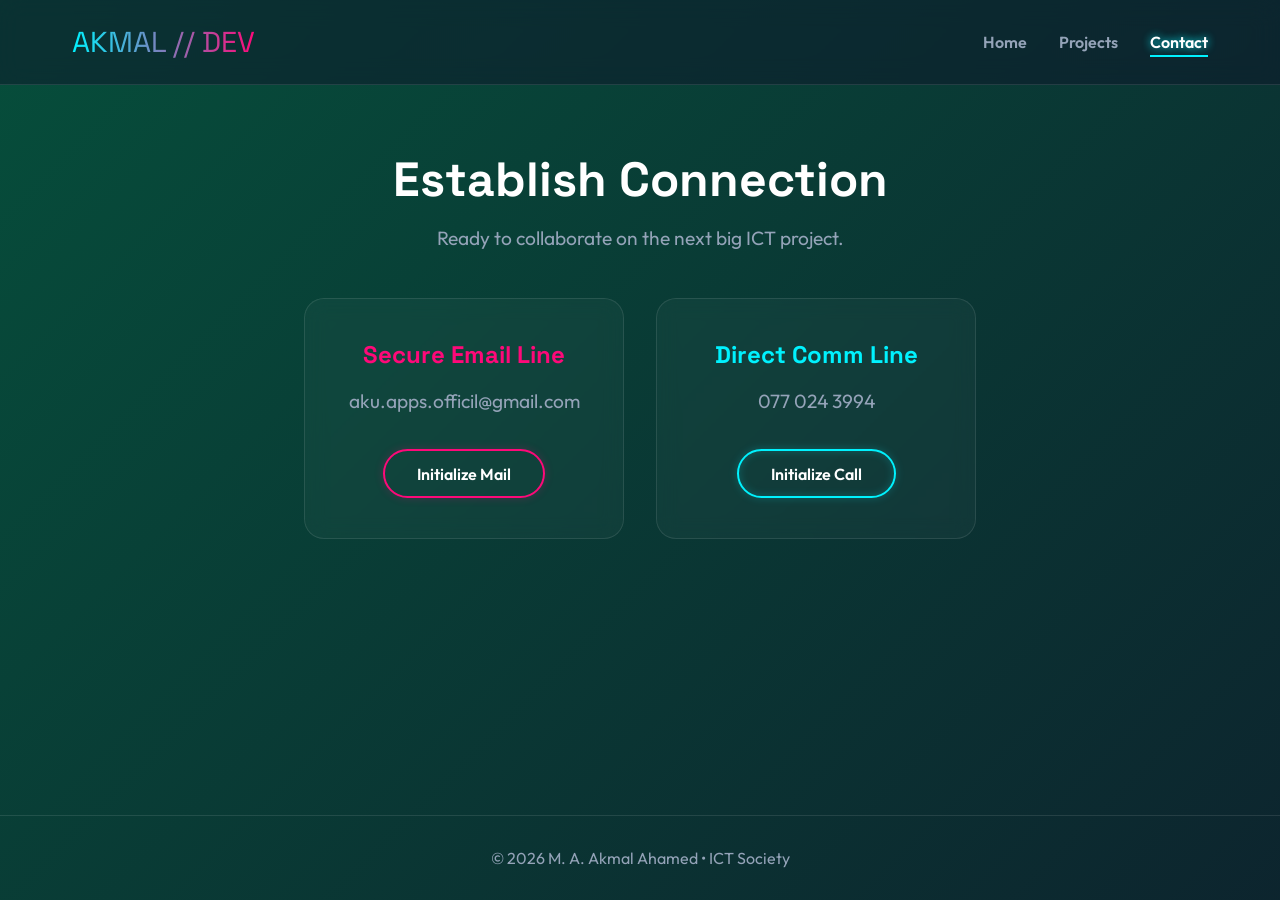
==== contact.html @ c20bb5a7 "Create contact.html" ====
<!DOCTYPE html>
<html lang="en">
<head>
  <meta charset="UTF-8">
  <meta name="viewport" content="width=device-width, initial-scale=1.0">
  <title>Contact | M. A. Akmal Ahamed</title>
  <link rel="stylesheet" href="style.css">
</head>
<body>

  <header>
    <nav>
      <div class="logo">AKMAL // DEV</div>
      <ul>
        <li><a href="index.html">Home</a></li>
        <li><a href="projects.html">Projects</a></li>
        <li><a href="contact.html" class="active">Contact</a></li>
      </ul>
    </nav>
  </header>

  <main>
    <div style="text-align: center; animation: floatUp 1s ease;">
      <h1 style="font-family: 'Space Grotesk'; font-size: 3rem; margin-bottom: 1rem;">Establish Connection</h1>
      <p style="color: var(--text-sub); margin-bottom: 3rem; font-size: 1.2rem;">Ready to collaborate on the next big ICT project.</p>
    </div>

    <div class="grid" style="max-width: 800px; margin: 0 auto;">
      <div class="card" style="text-align: center;">
        <h3 style="color: var(--accent-pink);">Secure Email Line</h3>
        <p style="font-size: 1.2rem; margin-bottom: 2rem;">aku.apps.officil@gmail.com</p>
        <a href="mailto:aku.apps.officil@gmail.com" class="btn" style="border-color: var(--accent-pink); box-shadow: 0 0 10px rgba(254,9,121,0.2);">Initialize Mail</a>
      </div>

      <div class="card" style="text-align: center;">
        <h3 style="color: var(--accent-cyan);">Direct Comm Line</h3>
        <p style="font-size: 1.2rem; margin-bottom: 2rem;">077 024 3994</p>
        <a href="tel:0770243994" class="btn">Initialize Call</a>
      </div>
    </div>
  </main>

  <footer>
    <p>© 2026 M. A. Akmal Ahamed • ICT Society</p>
  </footer>

</body>
</html>
---- style.css ----
@import url('https://fonts.googleapis.com/css2?family=Outfit:wght@300;400;600&family=Space+Grotesk:wght@700&display=swap');

:root {
  --bg-gradient: linear-gradient(-45deg, #0f172a, #1e1b4b, #0f172a, #064e3b);
  --glass-bg: rgba(255, 255, 255, 0.03);
  --glass-border: rgba(255, 255, 255, 0.1);
  --accent-cyan: #00f2fe;
  --accent-pink: #fe0979;
  --text-main: #ffffff;
  --text-sub: #94a3b8;
}

* {
  margin: 0; padding: 0; box-sizing: border-box;
}

body {
  font-family: 'Outfit', sans-serif;
  background: var(--bg-gradient);
  background-size: 400% 400%;
  animation: gradientBG 15s ease infinite;
  color: var(--text-main);
  min-height: 100vh;
  display: flex;
  flex-direction: column;
  overflow-x: hidden;
}

@keyframes gradientBG {
  0% { background-position: 0% 50%; }
  50% { background-position: 100% 50%; }
  100% { background-position: 0% 50%; }
}

/* Glassmorphism Header */
header {
  background: rgba(15, 23, 42, 0.5);
  backdrop-filter: blur(12px);
  -webkit-backdrop-filter: blur(12px);
  position: sticky; top: 0; z-index: 100;
  border-bottom: 1px solid var(--glass-border);
}

nav {
  max-width: 1200px; margin: 0 auto; padding: 1.5rem 2rem;
  display: flex; justify-content: space-between; align-items: center;
}

.logo {
  font-family: 'Space Grotesk', sans-serif;
  font-size: 1.8rem;
  background: linear-gradient(to right, var(--accent-cyan), var(--accent-pink));
  -webkit-background-clip: text;
  -webkit-text-fill-color: transparent;
  animation: pulse 2s infinite alternate;
}

@keyframes pulse {
  0% { filter: drop-shadow(0 0 5px rgba(0, 242, 254, 0.4)); }
  100% { filter: drop-shadow(0 0 15px rgba(254, 9, 121, 0.6)); }
}

nav ul { display: flex; list-style: none; gap: 2rem; }
nav a {
  color: var(--text-sub); text-decoration: none; font-weight: 600;
  transition: all 0.3s ease; position: relative;
}

nav a::after {
  content: ''; position: absolute; width: 0; height: 2px;
  bottom: -5px; left: 0; background: var(--accent-cyan);
  transition: width 0.3s ease;
}

nav a:hover::after, nav a.active::after { width: 100%; }
nav a:hover, nav a.active { color: #fff; text-shadow: 0 0 8px var(--accent-cyan); }

main { max-width: 1200px; margin: 0 auto; padding: 4rem 2rem; flex: 1; }

/* Hero Section */
.hero { text-align: center; animation: floatUp 1s cubic-bezier(0.16, 1, 0.3, 1); }

@keyframes floatUp {
  0% { opacity: 0; transform: translateY(40px); }
  100% { opacity: 1; transform: translateY(0); }
}

.badge {
  display: inline-block; padding: 0.5rem 1.2rem;
  background: rgba(254, 9, 121, 0.1); border: 1px solid var(--accent-pink);
  border-radius: 30px; font-size: 0.9rem; letter-spacing: 1px;
  margin-bottom: 2rem; box-shadow: 0 0 15px rgba(254, 9, 121, 0.2);
}

.hero h1 {
  font-family: 'Space Grotesk', sans-serif; font-size: 4rem; line-height: 1.1; margin-bottom: 1rem;
}

.typing-container {
  font-size: 1.5rem; color: var(--accent-cyan); margin-bottom: 2rem;
  font-family: 'Space Grotesk', monospace;
}

.hero p {
  color: var(--text-sub); font-size: 1.2rem; max-width: 600px; margin: 0 auto 3rem; line-height: 1.6;
}

/* Glass Cards */
.grid {
  display: grid; grid-template-columns: repeat(auto-fit, minmax(320px, 1fr)); gap: 2rem;
}

.card {
  background: var(--glass-bg); border: 1px solid var(--glass-border);
  backdrop-filter: blur(10px); border-radius: 20px; padding: 2.5rem;
  transition: all 0.4s cubic-bezier(0.175, 0.885, 0.32, 1.275);
  position: relative; overflow: hidden;
}

.card::before {
  content: ''; position: absolute; top: 0; left: -100%; width: 100%; height: 100%;
  background: linear-gradient(90deg, transparent, rgba(255,255,255,0.05), transparent);
  transition: all 0.5s ease;
}

.card:hover::before { left: 100%; }
.card:hover {
  transform: translateY(-10px) scale(1.02);
  border-color: var(--accent-cyan);
  box-shadow: 0 10px 30px rgba(0, 242, 254, 0.15);
}

.card h3 { font-family: 'Space Grotesk', sans-serif; font-size: 1.5rem; margin-bottom: 1rem; color: #fff; }
.card p { color: var(--text-sub); line-height: 1.6; margin-bottom: 1.5rem; }

/* Neon Buttons */
.btn {
  display: inline-block; padding: 0.8rem 2rem;
  background: transparent; color: #fff; text-decoration: none;
  font-weight: 600; border-radius: 30px;
  border: 2px solid var(--accent-cyan);
  box-shadow: 0 0 10px rgba(0, 242, 254, 0.2) inset, 0 0 10px rgba(0, 242, 254, 0.2);
  transition: all 0.3s ease;
}

.btn:hover {
  background: var(--accent-cyan); color: #000;
  box-shadow: 0 0 20px var(--accent-cyan), 0 0 40px var(--accent-cyan);
}

footer { text-align: center; padding: 2rem; color: var(--text-sub); border-top: 1px solid var(--glass-border); }
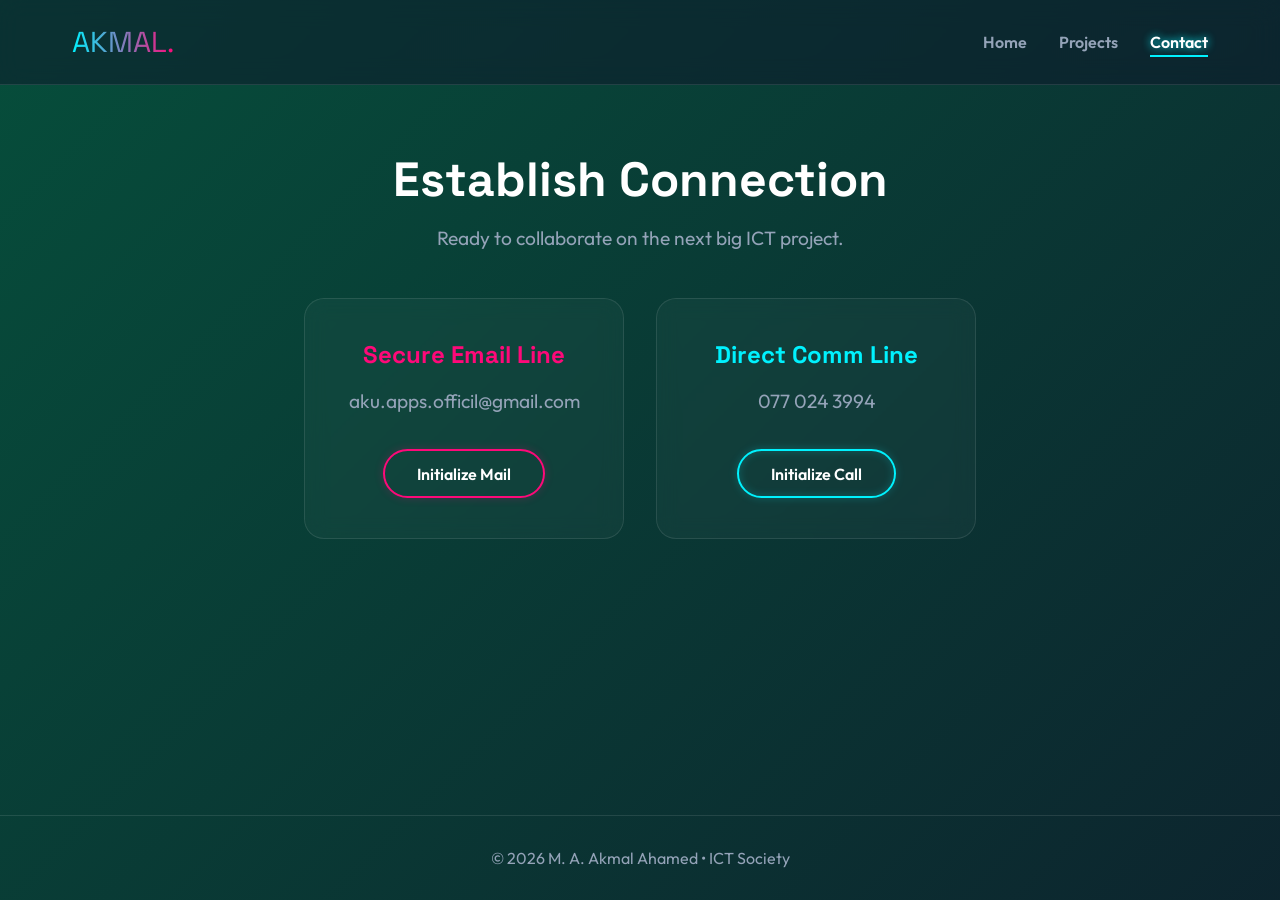
==== commit 21cd0609: "Update contact.html" ====
--- a/contact.html
+++ b/contact.html
@@ -2,7 +2,7 @@
 <html lang="en">
 <head>
   <meta charset="UTF-8">
-  <meta name="viewport" content="width=device-width, initial-scale=1.0">
+  <meta name="viewport" content="width=device-width, initial-scale=1.0, maximum-scale=1.0, user-scalable=no">
   <title>Contact | M. A. Akmal Ahamed</title>
   <link rel="stylesheet" href="style.css">
 </head>
@@ -10,7 +10,7 @@
 
   <header>
     <nav>
-      <div class="logo">AKMAL // DEV</div>
+      <div class="logo">AKMAL<span>.</span></div>
       <ul>
         <li><a href="index.html">Home</a></li>
         <li><a href="projects.html">Projects</a></li>
--- a/style.css
+++ b/style.css
@@ -149,3 +149,51 @@
 }
 
 footer { text-align: center; padding: 2rem; color: var(--text-sub); border-top: 1px solid var(--glass-border); } 
+/* =========================================
+   Mobile Responsiveness & Media Queries
+   ========================================= */
+
+@media (max-width: 768px) {
+  /* Stack the navigation and center it */
+  nav {
+    flex-direction: column;
+    gap: 1rem;
+    padding: 1rem;
+  }
+  
+  nav ul {
+    gap: 1.5rem;
+    flex-wrap: wrap;
+    justify-content: center;
+  }
+
+  /* Scale down the massive hero text */
+  .hero h1 {
+    font-size: 2.5rem;
+  }
+
+  .typing-container {
+    font-size: 1.2rem;
+  }
+
+  /* Reduce main padding for more screen space */
+  main {
+    padding: 2rem 1rem;
+  }
+
+  /* Force the grid into a single column so cards don't overflow */
+  .grid {
+    grid-template-columns: 1fr;
+    gap: 1.5rem;
+  }
+
+  /* Slightly tighter padding inside the glass cards */
+  .card {
+    padding: 1.5rem;
+  }
+  
+  /* Scale down sub-page headers */
+  h1 {
+    font-size: 2.2rem !important;
+  }
+}
